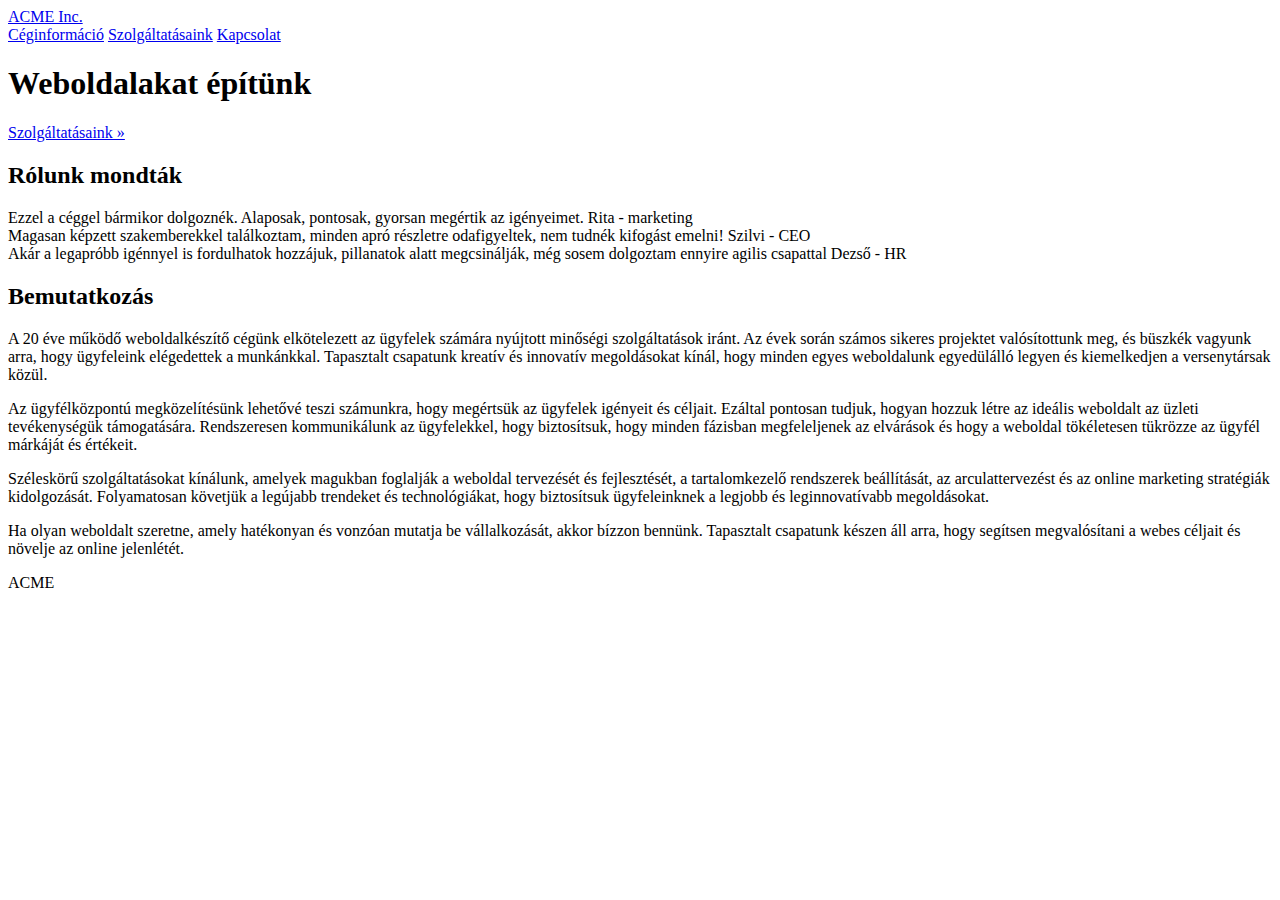
==== ceginformacio.html @ 22554b8b "Html szerkezet elkészítése, osztály változókkal" ====
<!DOCTYPE html>
<html lang="hu" xmlns="http://www.w3.org/1999/xhtml">
<head>
  <title>ACME Inc. - Kapcsolat</title>
  <meta charset="UTF-8">
  <meta name="viewport" content="width=device-width, initial-scale=1.0">
  <link rel="stylesheet" href="style.css">
</head>
<body>

  <nav class="menu">
    <a class="homa-page-link" href="index.html">ACME Inc.</a>
    <div>
      <a href="ceginformacio.html" class="selected">Céginformáció</a>
      <a href="szolgaltatasok.html">Szolgáltatásaink</a>
      <a href="kapcsolat.html">Kapcsolat</a>
    </div>
  </nav>

  <div class="container">
      <div class="main-box">
        <div class="image-with-title">
          <div class="title">
            <h1>Weboldalakat építünk</h1>
          </div>
          <a href="szolgaltatasok.html" class="services-link">Szolgáltatásaink »</a>
        </div>
      </div>
  </div>

  <section class="feedbacks">
      <h2 class="feedback-title">Rólunk mondták</h2>
      <div class="list">
        <div>
          <div class="image" id="profile1"></div>
          <span class="description">Ezzel a céggel bármikor dolgoznék. Alaposak, pontosak, gyorsan megértik az igényeimet.</span>
          <span class="feedback-detail">Rita - marketing</span>
        </div>
        <div>
          <div class="image" id="profile2"></div>
          <span class="description">Magasan képzett szakemberekkel találkoztam, minden apró részletre odafigyeltek, nem tudnék kifogást emelni!</span>
          <span class="feedback-detail">Szilvi - CEO</span>
        </div>
        <div>
          <div class="image" id="profile3"></div>
          <span class="description">Akár a legapróbb igénnyel is fordulhatok hozzájuk, pillanatok alatt megcsinálják, még sosem dolgoztam ennyire agilis csapattal</span>
          <span class="feedback-detail">Dezső - HR</span>
        </div>
      </div>
  </section>

  <section class="company-description">
    <div class="container">
      <h2 class="introduction-title">Bemutatkozás</h2>
      <p>
        A 20 éve működő weboldalkészítő cégünk elkötelezett az ügyfelek számára nyújtott minőségi szolgáltatások iránt.
        Az évek során számos sikeres projektet valósítottunk meg, és büszkék vagyunk arra, hogy ügyfeleink elégedettek a
        munkánkkal. Tapasztalt csapatunk kreatív és innovatív megoldásokat kínál, hogy minden egyes weboldalunk egyedülálló
        legyen és kiemelkedjen a versenytársak közül.
      </p>

      <p>
        Az ügyfélközpontú megközelítésünk lehetővé teszi számunkra, hogy megértsük az ügyfelek igényeit és céljait.
        Ezáltal pontosan tudjuk, hogyan hozzuk létre az ideális weboldalt az üzleti tevékenységük támogatására.
        Rendszeresen kommunikálunk az ügyfelekkel, hogy biztosítsuk, hogy minden fázisban megfeleljenek az elvárások és
        hogy a weboldal tökéletesen tükrözze az ügyfél márkáját és értékeit.
      </p>

      <p>
        Széleskörű szolgáltatásokat kínálunk, amelyek magukban foglalják a weboldal tervezését és fejlesztését,
        a tartalomkezelő rendszerek beállítását, az arculattervezést és az online marketing stratégiák kidolgozását.
        Folyamatosan követjük a legújabb trendeket és technológiákat, hogy biztosítsuk ügyfeleinknek a legjobb és
        leginnovatívabb megoldásokat.
      </p>

      <p>
        Ha olyan weboldalt szeretne, amely hatékonyan és vonzóan mutatja be vállalkozását, akkor bízzon bennünk.
        Tapasztalt csapatunk készen áll arra, hogy segítsen megvalósítani a webes céljait és növelje az online jelenlétét.
      </p>
    </div>
  </section>


  <footer><span>ACME</span></footer>
</body>
</html>
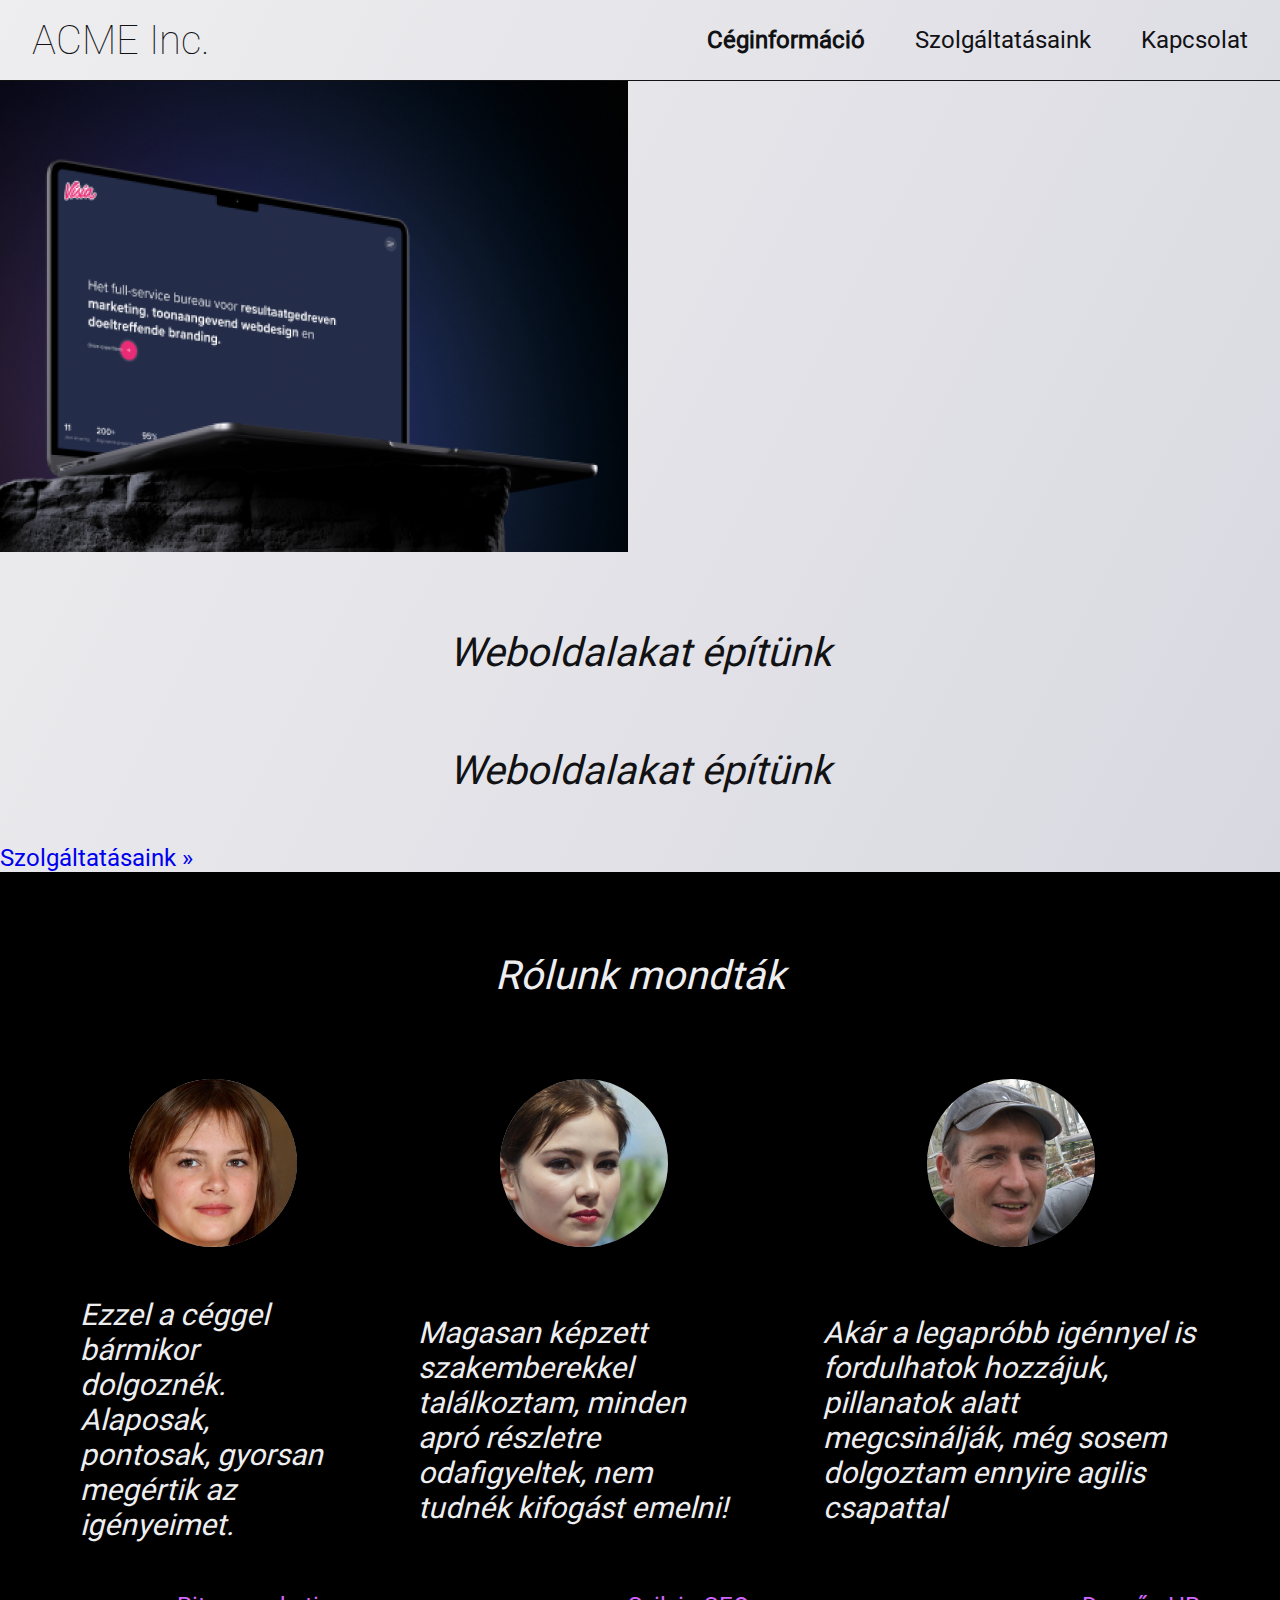
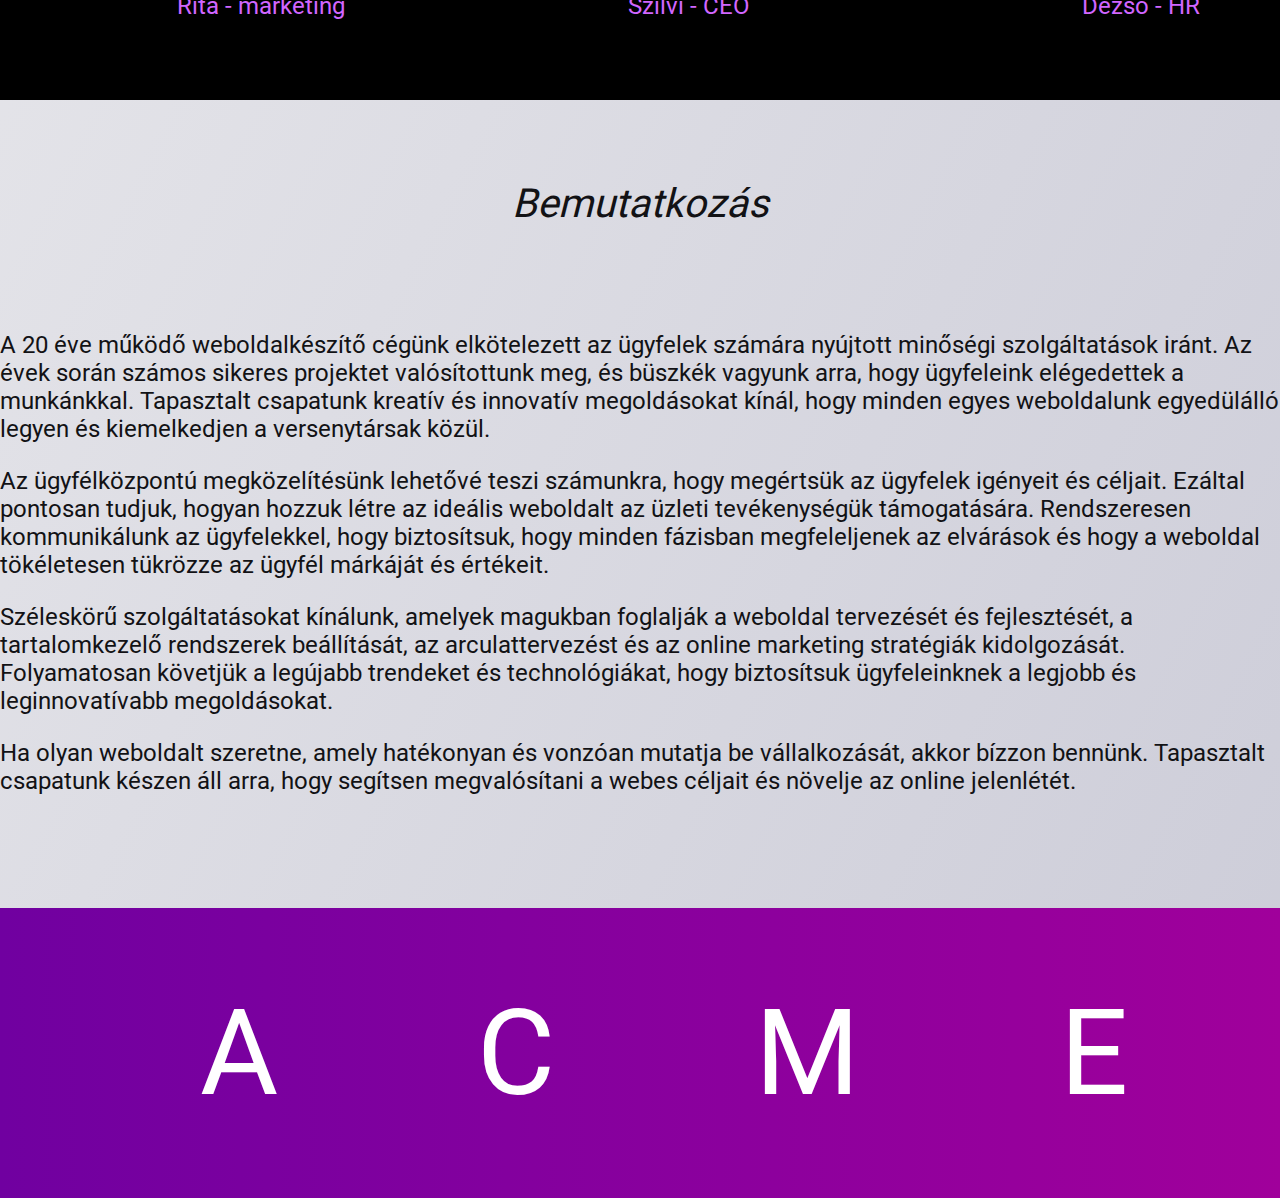
==== commit 61752106: "Mobil design kialakítása" ====
--- a/ceginformacio.html
+++ b/ceginformacio.html
@@ -9,7 +9,7 @@
 <body>
 
   <nav class="menu">
-    <a class="homa-page-link" href="index.html">ACME Inc.</a>
+    <a class="homa-page-link" href="index.html">ACME <span>Inc.</span></a>
     <div>
       <a href="ceginformacio.html" class="selected">Céginformáció</a>
       <a href="szolgaltatasok.html">Szolgáltatásaink</a>
@@ -18,7 +18,13 @@
   </nav>
 
   <div class="container">
-      <div class="main-box">
+      <div class="mobile-main-box ">
+        <img src="assets/image/company.png" alt="Company base image">
+        <div class="title">
+          <h1>Weboldalakat építünk</h1>
+        </div>
+      </div>
+      <div class="pc-main-box">
         <div class="image-with-title">
           <div class="title">
             <h1>Weboldalakat építünk</h1>
--- a/style.css
+++ b/style.css
@@ -0,0 +1,469 @@
+
+@font-face {
+    font-family: Roboto;
+    src: url(assets/fonts/Roboto-Regular.ttf);
+}
+
+@font-face {
+    font-family: Roboto-Light;
+    src: url(assets/fonts/Roboto-Light.ttf);
+}
+
+@font-face {
+    font-family: Roboto-Thin;
+    src: url(assets/fonts/Roboto-Thin.ttf);
+}
+
+body {
+    font-family: Roboto, serif;
+    font-size: 24px;
+    margin: 0;
+    color: #121215;
+    background: linear-gradient(117deg, #EEEEF0 0%, #CCCCD8 100%);
+}
+
+a {
+    text-decoration: none;
+}
+
+.container {
+    padding-right: 0px;
+    padding-left: 0px;
+    margin-right: auto;
+    margin-left: auto;
+}
+
+footer {
+    background: linear-gradient(90deg, #7000A0 0.01%, #A0009B 100%);
+    flex-shrink: 0;
+    text-align: center;
+    padding: 75px 0;
+}
+
+footer span {
+    color: #FFF;
+    text-align: center;
+    font-size: 120px;
+    font-weight: 400;
+    letter-spacing: 200px;
+    margin-left: 200px;
+    white-space: nowrap;
+
+}
+
+h2 {
+    color: #121215;
+    text-align: center;
+    font-size: 24px;
+    font-weight: 700;
+    line-height: normal;
+    margin: 0;
+}
+
+
+@media screen and (min-width: 1440px) {
+    div.container {
+        width: 1280px;
+    }
+}
+
+
+nav.menu {
+    display: flex;
+    height: 80px;
+    padding: 0px 32px;
+    justify-content: space-between;
+    align-items: center;
+    flex-shrink: 0;
+    border-bottom: 1px solid #121215;
+}
+
+nav.menu .homa-page-link{
+    color: #121215;
+    font-family: Roboto-Thin, serif;
+    font-size: 40px;
+    font-weight: 100;
+}
+
+nav.menu > div {
+    display: flex;
+    justify-content: center;
+    align-items: center;
+    gap: 50px;
+}
+
+nav.menu > div > a {
+    color: #121215;
+    font-size: 24px;
+    font-style: normal;
+    font-weight: 400;
+    line-height: normal;
+}
+
+nav.menu > div > a.selected {
+    font-weight: 700;
+}
+
+h1 {
+    color: #121215;
+    font-size: 40px;
+    font-style: italic;
+    font-weight: 400;
+    line-height: normal;
+    margin: 71px 0 50px 0;
+    text-align: center;
+}
+
+    /* main-page */
+
+
+
+body.main {
+    white-space: break-spaces;
+}
+
+div.main-page{
+    position: fixed;
+    top: 50%;
+    left: 50%;
+    /* bring your own prefixes */
+    transform: translate(-50%, -50%);
+    display: flex;
+    width: 927px;
+    align-items: center;
+    /*gap: 50px;
+    flex-shrink: 0;*/
+}
+
+div.main-page .company-name {
+    font-size: 64px;
+    font-weight: 900;
+    line-height: 75px;
+    letter-spacing: 15px;
+    text-align: left;
+    padding: 0 50px 0 0;
+}
+
+div.main-page nav {
+    padding: 0 0 0 50px;
+    border-left: 1px solid #000000;
+    display: flex;
+    flex-direction: column;
+    align-items: flex-start;
+    gap: 15px;
+}
+
+div.main-page nav a{
+    display: block;
+    font-size: 54px;
+    font-family: Roboto-Thin, Serif;
+    font-weight: 100;
+    line-height: 63px;
+    letter-spacing: 0px;
+    text-align: left;
+    text-decoration: none;
+    color: #121215;
+    /*padding: 5px 0;*/
+
+}
+
+
+/* Contact-page */
+
+main.contact {
+    display: flex;
+    justify-content: space-between;
+    align-items: center;
+    /*padding: 0 80px;*/
+    /*width: 1280px;*/
+    margin: 0 auto;
+    padding-bottom: 90px;
+}
+
+main.contact section {
+    font-style: italic;
+    font-weight: 400;
+    line-height: normal;
+}
+
+main.contact section h2 {
+    font-weight: 700;
+    text-align: left;
+    display: inline-block;
+}
+
+main.contact section ul {
+    margin: 0;
+}
+
+main.contact section p {
+    margin: 0;
+}
+
+main.contact section:not(:first-child){
+    padding-bottom: 20px;
+}
+
+main.contact section a {
+    color: #121215;
+    font-style: italic;
+    font-weight: 400;
+    line-height: normal;
+    text-decoration-line: underline;
+}
+
+main.contact section a.telefon {
+    text-decoration-line: none;
+}
+
+main.contact .description {
+    width: 702px;  /* TODO */
+    flex-shrink: 0;
+}
+
+main.contact #map {
+    flex-shrink: 0;
+}
+
+
+
+
+.contact-box {
+    background: #000000;
+    color: #FFFFFF;
+    padding: 50px;
+}
+
+
+.contact-box .datas {
+    display: flex;
+    flex-direction: column;
+    align-items: flex-start;
+    gap: 26px;
+}
+
+.contact-box label {
+    font-size: 24px;
+    font-weight: 700;
+}
+
+.contact-box .datas .group1 {
+    display: flex;
+    justify-content: space-between;
+    align-items: flex-start;
+    align-self: stretch;
+}
+
+.contact-box .datas .group1 .form-group {
+    width: 360px;
+
+}
+
+.contact-box .datas .group1 input {
+    flex-shrink: 0;
+    width: 100%;
+    height: 50px;
+    border-bottom: 4px solid #A0009B;
+    background: #888;
+}
+
+.contact-box .datas .group2 textarea {
+    width: 1280px;
+    height: 143px;
+    flex-shrink: 0;
+    border-bottom: 4px solid #A0009B;
+    background: #888;
+}
+
+
+.contact-box .datas .group2 {
+    align-self: stretch;
+}
+
+.contact-box .group3 {
+    width: 100%;
+}
+.contact-box .form-send{
+    display: flex;
+    float: right;
+    gap: 10px;
+    width: 200px;
+    padding: 13px 106px;
+    background: linear-gradient(92deg, #7000A0 0.76%, #A0009B 99.64%);
+    color: #FFF;
+    font-size: 24px;
+    font-weight: 700;
+    justify-content: center;
+    align-items: center;
+}
+
+
+/* Services page */
+
+h1.services-title{
+    margin-bottom: 89px;
+}
+
+.service-list {
+    display: flex;
+    justify-content: space-between;
+    align-items: flex-start;
+    align-content: flex-start;
+    row-gap: 50px;
+    flex-shrink: 0;
+    flex-wrap: wrap;
+    padding-bottom: 50px;
+}
+
+.service-list section {
+    display: flex;
+    width: 380px;
+    flex-direction: column;
+    align-items: center;
+    gap: 32px;
+}
+
+/*
+.service-list section h2 {
+    color: #121215;
+    text-align: center;
+    font-size: 24px;
+    font-weight: 700;
+}*/
+
+
+/* Company information */
+
+.main-box {
+    margin: 71px 0;
+    position: relative;
+}
+
+.main-box .image-with-title {
+    width: 628px;
+    height: 471px;
+    flex-shrink: 0;
+    background: url(assets/image/company.png), lightgray 50% / cover no-repeat;
+}
+
+.main-box .title {
+    width: 727px;
+    padding: 90px 0;
+    left: 444px;
+    position: relative;
+}
+.main-box .title h1 {
+    text-shadow: 0px 0px 15px #FFF;
+    font-size: 120px;
+    font-style: normal;
+    font-weight: 400;
+    line-height: normal;
+    margin: 0;
+    text-align: left;
+}
+
+.main-box a.services-link {
+    color: #121215;
+    position: absolute;
+    right: 0px;
+    bottom: -5px;
+
+    font-weight: 400;
+    line-height: normal;
+    text-decoration-line: underline;
+}
+
+h2.introduction-title {
+    padding: 80px;
+}
+
+h2.introduction-title {
+    font-size: 40px;
+    font-style: italic;
+    font-weight: 400;
+    line-height: normal;
+}
+
+section.feedbacks {
+    background: #000000;
+    color: #FFFFFF;
+}
+
+section.feedbacks  {
+    display: inline-flex;
+    padding: 80px;
+    flex-direction: column;
+    align-items: center;
+    gap: 80px;
+}
+
+section.feedbacks h2 {
+    color: #EEEEF0;
+    font-size: 40px;
+    font-style: italic;
+    font-weight: 400;
+    line-height: normal;
+}
+
+section.feedbacks > .list {
+    display: flex;
+    justify-content: center;
+    align-items: flex-start;
+    gap: 73px;
+    align-self: stretch;
+}
+
+section.feedbacks > .list > div {
+    display: flex;
+    flex-direction: column;
+    align-items: center;
+    gap: 50px;
+    align-self: stretch;
+    justify-content: space-between;
+}
+
+section.feedbacks > .list > div > .image {
+    width: 168px;
+    height: 168px;
+    border-radius: 344px;
+}
+
+section.feedbacks > .list > div > #profile1 {
+    background: url(assets/image/profile-1.png), lightgray 50% / cover no-repeat;
+}
+
+section.feedbacks > .list > div > #profile2 {
+    background: url(assets/image/profile-2.png), lightgray 50% / cover no-repeat;
+}
+
+section.feedbacks > .list > div > #profile3 {
+    background: url(assets/image/profile-3.png), lightgray 50% / cover no-repeat;
+}
+
+
+section.feedbacks > .list > div > .description {
+    color: #EEEEF0;
+    font-size: 30px;
+    font-style: italic;
+    font-weight: 400;
+    line-height: normal;
+}
+
+
+section.feedbacks > .list > div > .feedback-detail {
+    color: #D166FF;
+    font-size: 24px;
+    font-style: normal;
+    font-weight: 400;
+    line-height: normal;
+
+    display: flex;
+    justify-content: flex-end;
+    align-items: center;
+    gap: 10px;
+    align-self: stretch;
+}
+
+section.company-description {
+    padding-bottom: 89px;
+}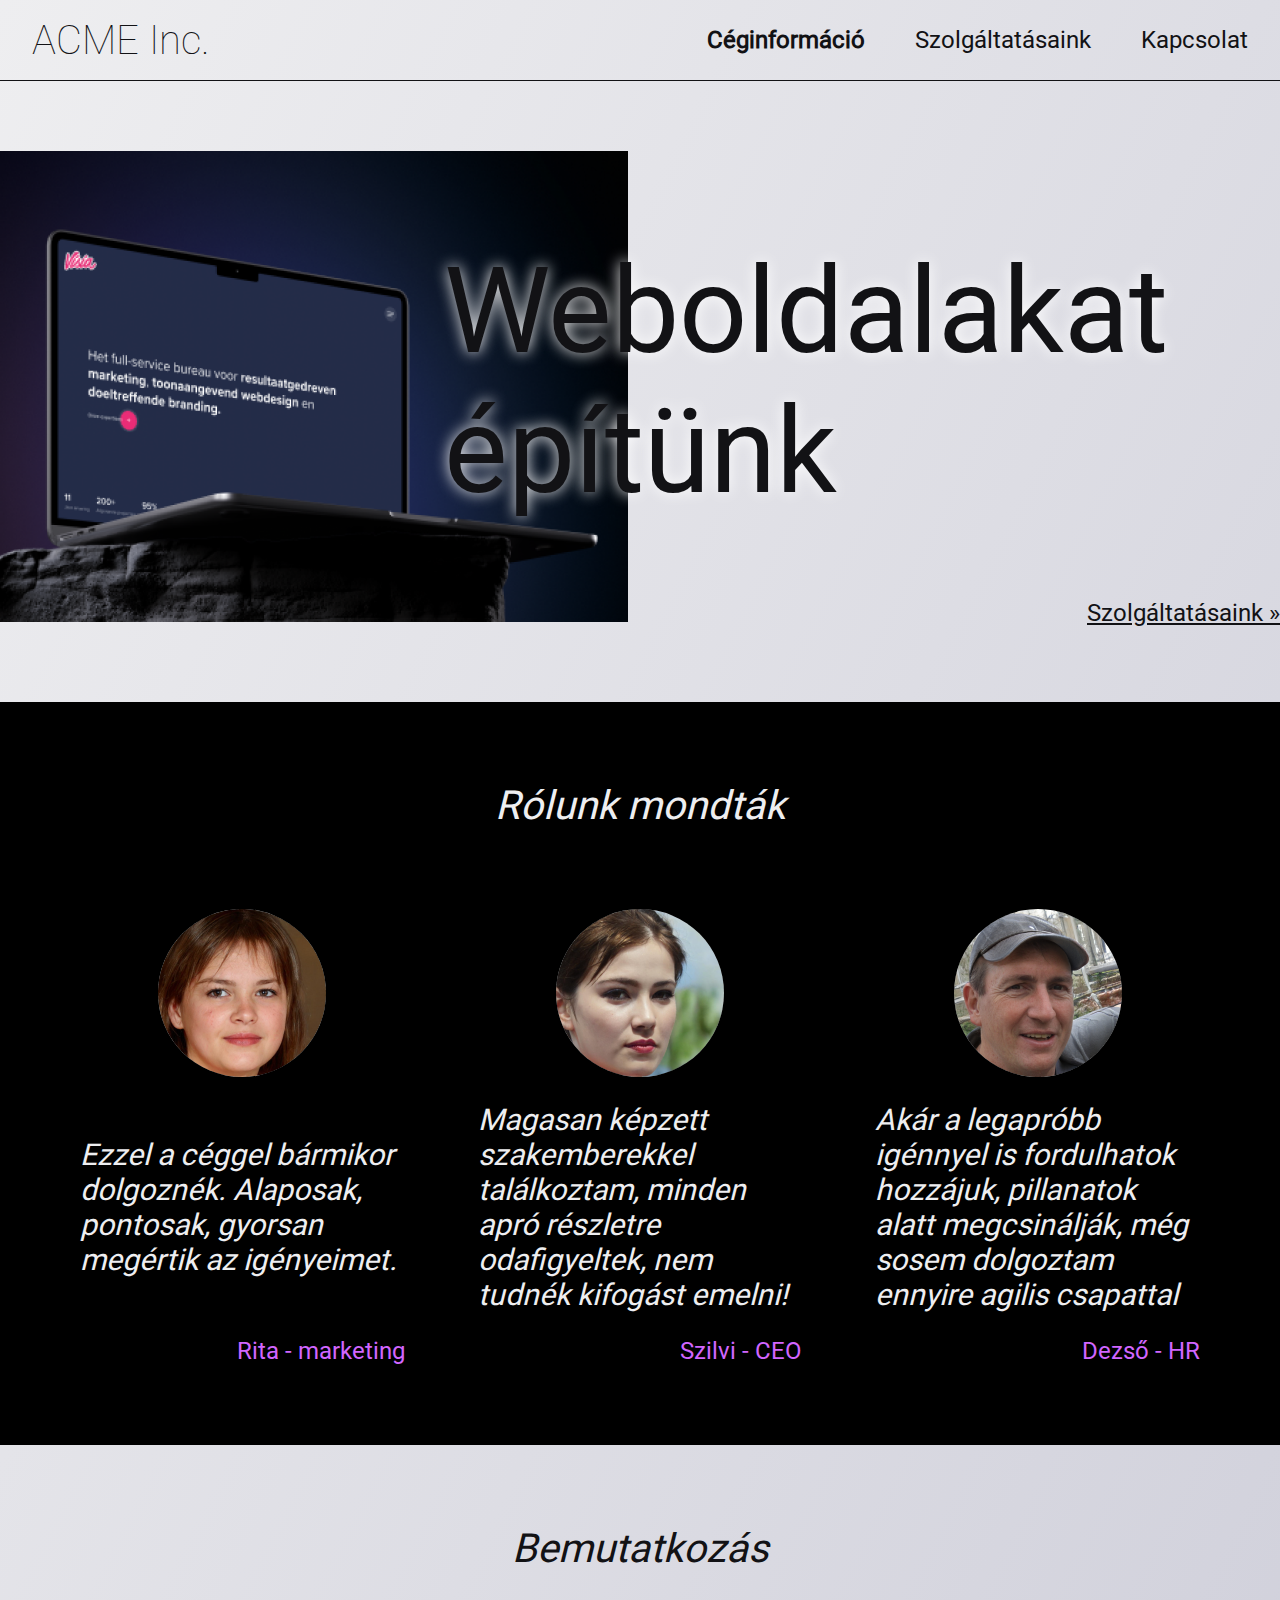
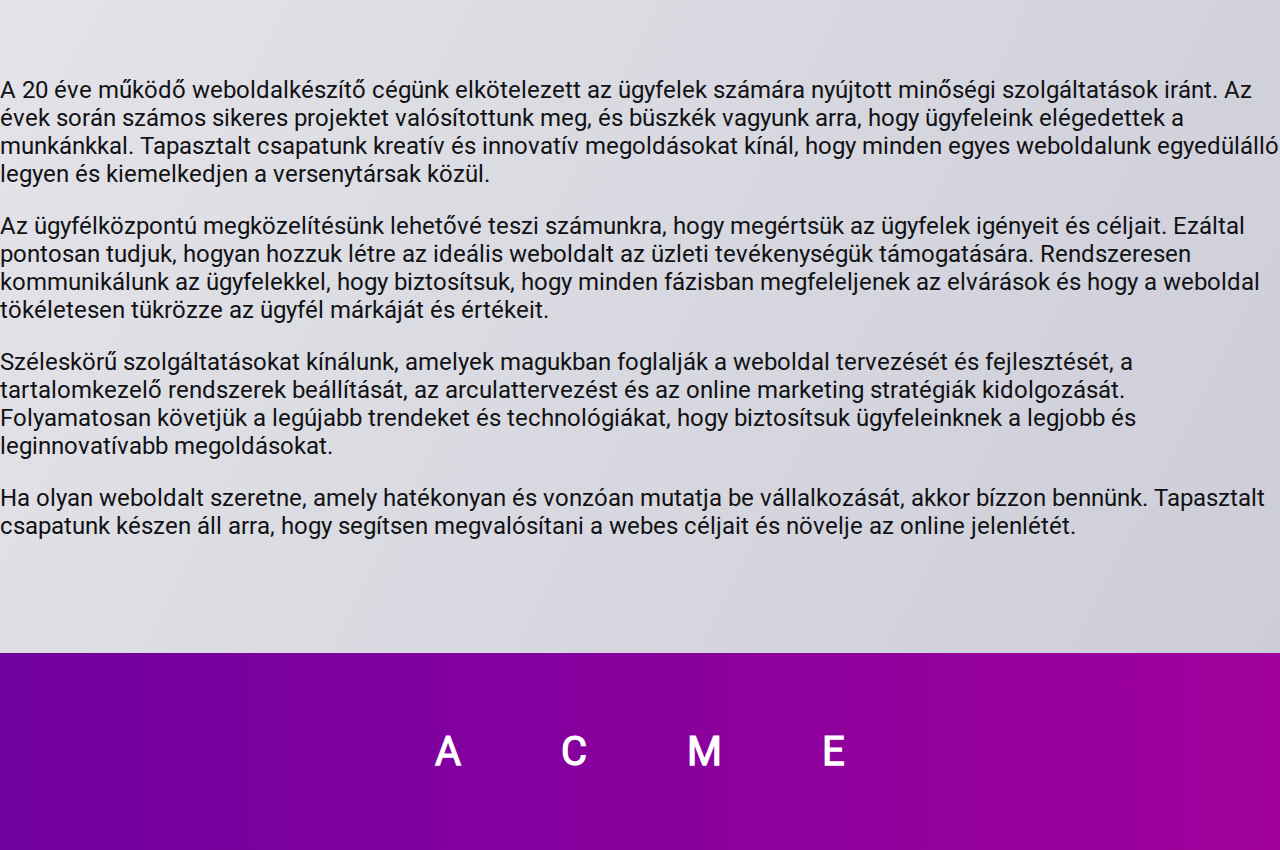
==== commit 39257437: "módosítások elvégzése, Projekt átnézése" ====
--- a/ceginformacio.html
+++ b/ceginformacio.html
@@ -1,7 +1,7 @@
 <!DOCTYPE html>
 <html lang="hu" xmlns="http://www.w3.org/1999/xhtml">
 <head>
-  <title>ACME Inc. - Kapcsolat</title>
+  <title>ACME Inc. - Céginformáció</title>
   <meta charset="UTF-8">
   <meta name="viewport" content="width=device-width, initial-scale=1.0">
   <link rel="stylesheet" href="style.css">
--- a/style.css
+++ b/style.css
@@ -23,6 +23,7 @@
 }
 
 a {
+    color: #121215;
     text-decoration: none;
 }
 
@@ -51,8 +52,29 @@
 
 }
 
+@media screen and (max-width: 1000px) {
+    footer span{
+        font-size: 40px;
+        font-style: normal;
+        font-weight: 700;
+        line-height: normal;
+        letter-spacing: 50px;
+        margin-left: 40px;
+    }
+}
+
+@media screen and (min-width: 1001px) and (max-width: 1439px) {
+    footer span{
+        font-size: 40px;
+        font-style: normal;
+        font-weight: 700;
+        line-height: normal;
+        letter-spacing: 100px;
+        margin-left: 100px;
+    }
+}
+
 h2 {
-    color: #121215;
     text-align: center;
     font-size: 24px;
     font-weight: 700;
@@ -70,7 +92,6 @@
 
 nav.menu {
     display: flex;
-    height: 80px;
     padding: 0px 32px;
     justify-content: space-between;
     align-items: center;
@@ -79,7 +100,6 @@
 }
 
 nav.menu .homa-page-link{
-    color: #121215;
     font-family: Roboto-Thin, serif;
     font-size: 40px;
     font-weight: 100;
@@ -90,22 +110,58 @@
     justify-content: center;
     align-items: center;
     gap: 50px;
+    flex-wrap: wrap;
+    padding: 26px 0;
 }
 
 nav.menu > div > a {
-    color: #121215;
     font-size: 24px;
     font-style: normal;
     font-weight: 400;
     line-height: normal;
 }
 
+@media screen and  (max-width: 800px) {
+    nav.menu > div {
+        gap: 20px;
+    }
+    nav.menu > a.homa-page-link > span {
+        display: none;
+    }
+}
+
+@media screen and (max-width: 640px) {
+    nav.menu {
+        padding: 8px 24px;
+    }
+
+    nav.menu > div {
+        flex-direction: column;
+        align-items: flex-end;
+        gap: 8px;
+        padding: 0;
+    }
+
+    nav.menu > a.homa-page-link  {
+        font-family: Roboto, Serif;
+        font-size: 32px;
+        font-style: normal;
+        font-weight: 900;
+        line-height: normal;
+        letter-spacing: 2px;
+    }
+
+    nav.menu > div > a {
+        font-family: Roboto-Thin;
+        font-weight: 100;
+    }
+}
+
 nav.menu > div > a.selected {
     font-weight: 700;
 }
 
 h1 {
-    color: #121215;
     font-size: 40px;
     font-style: italic;
     font-weight: 400;
@@ -114,25 +170,19 @@
     text-align: center;
 }
 
-    /* main-page */
-
-
-
+/* main-page */
 body.main {
-    white-space: break-spaces;
-}
-
-div.main-page{
+    margin: revert;
+}
+
+div.main-page {
     position: fixed;
     top: 50%;
     left: 50%;
     /* bring your own prefixes */
     transform: translate(-50%, -50%);
     display: flex;
-    width: 927px;
-    align-items: center;
-    /*gap: 50px;
-    flex-shrink: 0;*/
+    align-items: center;
 }
 
 div.main-page .company-name {
@@ -141,19 +191,16 @@
     line-height: 75px;
     letter-spacing: 15px;
     text-align: left;
-    padding: 0 50px 0 0;
+    padding: 0 40px 0 0;
+    margin-left: 15px;
 }
 
 div.main-page nav {
-    padding: 0 0 0 50px;
-    border-left: 1px solid #000000;
     display: flex;
     flex-direction: column;
-    align-items: flex-start;
-    gap: 15px;
-}
-
-div.main-page nav a{
+}
+
+div.main-page nav a {
     display: block;
     font-size: 54px;
     font-family: Roboto-Thin, Serif;
@@ -162,8 +209,47 @@
     letter-spacing: 0px;
     text-align: left;
     text-decoration: none;
-    color: #121215;
-    /*padding: 5px 0;*/
+}
+
+@media screen and (min-width: 1000px) {
+    div.main-page {
+        width: 927px;
+    }
+
+    div.main-page nav {
+        padding: 0 0 0 50px;
+        border-left: 1px solid #121215;
+        align-items: flex-start;
+        gap: 15px;
+    }
+}
+
+@media screen and (max-width: 1000px) {
+    div.main-page {
+        flex-direction: column;
+        justify-content: center;
+        gap: 50px;
+        width: 100%;
+    }
+
+    div.main-page nav {
+        align-items: center;
+        gap: 32px;
+        padding-top: 50px;
+        border-top: 1px solid #121215;
+        width: 100%;
+    }
+
+    div.main-page .company-name {
+        padding: 0;
+        letter-spacing: 10px;
+        font-size: 48px;
+    }
+
+    div.main-page nav a {
+        font-size: 40px;
+        line-height: normal;
+    }
 
 }
 
@@ -200,12 +286,16 @@
     margin: 0;
 }
 
-main.contact section:not(:first-child){
-    padding-bottom: 20px;
-}
+main.contact section:not(:first-child) {
+    padding-bottom: 30px;
+}
+
+main.contact section:last-child {
+    padding-bottom: 0px;
+}
+
 
 main.contact section a {
-    color: #121215;
     font-style: italic;
     font-weight: 400;
     line-height: normal;
@@ -217,7 +307,7 @@
 }
 
 main.contact .description {
-    width: 702px;  /* TODO */
+    width: 702px;
     flex-shrink: 0;
 }
 
@@ -225,7 +315,32 @@
     flex-shrink: 0;
 }
 
-
+@media screen and (max-width: 1240px) {
+
+    .contact-title {
+        padding: 32px;
+        margin: 0;
+    }
+
+    main.contact {
+        display: flex;
+        padding: 0px 32px 32px 32px;
+        flex-direction: column;
+        align-items: flex-start;
+        gap: 64px;
+    }
+
+    main.contact .description {
+        align-self: stretch;
+        width: 100%;
+    }
+
+    main.contact #map {
+        align-self: stretch;
+        object-fit: cover;
+        height: 400px;
+    }
+}
 
 
 .contact-box {
@@ -245,6 +360,8 @@
 .contact-box label {
     font-size: 24px;
     font-weight: 700;
+    padding-bottom: 15px;
+    display: block;
 }
 
 .contact-box .datas .group1 {
@@ -256,7 +373,6 @@
 
 .contact-box .datas .group1 .form-group {
     width: 360px;
-
 }
 
 .contact-box .datas .group1 input {
@@ -268,21 +384,21 @@
 }
 
 .contact-box .datas .group2 textarea {
-    width: 1280px;
+    width: 100%;
     height: 143px;
     flex-shrink: 0;
     border-bottom: 4px solid #A0009B;
     background: #888;
 }
 
-
 .contact-box .datas .group2 {
     align-self: stretch;
 }
 
-.contact-box .group3 {
+.contact-box .button {
     width: 100%;
 }
+
 .contact-box .form-send{
     display: flex;
     float: right;
@@ -297,6 +413,54 @@
     align-items: center;
 }
 
+.contact-form {
+    display: flex;
+    flex-direction: column;
+    gap: 45px;
+}
+
+@media screen and (max-width: 800px) {
+    .contact-box {
+        padding: 32px;
+    }
+
+    .contact-box .datas .group1 {
+        display: flex;
+        flex-direction: column;
+        align-items: center;
+        gap: 32px;
+        align-self: stretch;
+    }
+
+    .contact-box .datas .group1 input {
+        width: calc(100% - 8px);
+    }
+
+    .contact-box .datas .group2 textarea {
+        width: calc(100% - 8px);
+    }
+
+    .contact-box .datas .group1 .form-group {
+        width: 300px;
+    }
+
+    .contact-box .button {
+        display: flex;
+        width: 100%;
+        justify-content: center;
+        align-items: center;
+        gap: 10px;
+    }
+
+    .contact-form {
+        display: flex;
+        flex-direction: column;
+        align-items: center;
+        gap: 32px;
+    }
+
+}
+
 
 /* Services page */
 
@@ -312,7 +476,7 @@
     row-gap: 50px;
     flex-shrink: 0;
     flex-wrap: wrap;
-    padding-bottom: 50px;
+    padding-bottom: 80px;
 }
 
 .service-list section {
@@ -323,36 +487,49 @@
     gap: 32px;
 }
 
-/*
-.service-list section h2 {
-    color: #121215;
-    text-align: center;
-    font-size: 24px;
-    font-weight: 700;
-}*/
+.service-list section svg {
+    fill: #121215;
+}
+
+@media screen and (max-width: 640px) {
+    h1.services-title{
+        display: none;
+    }
+
+    .service-list {
+        padding: 20px 32px;
+        justify-content: center;
+        gap: 64px 50px;
+    }
+}
 
 
 /* Company information */
 
-.main-box {
-    margin: 71px 0;
+.pc-main-box {
+    margin: 70px 0 80px 0;
     position: relative;
 }
 
-.main-box .image-with-title {
+.mobile-main-box {
+    position: relative;
+    display: flex;
+}
+
+.pc-main-box .image-with-title {
     width: 628px;
     height: 471px;
     flex-shrink: 0;
     background: url(assets/image/company.png), lightgray 50% / cover no-repeat;
 }
 
-.main-box .title {
+.pc-main-box .title {
     width: 727px;
     padding: 90px 0;
     left: 444px;
     position: relative;
 }
-.main-box .title h1 {
+.pc-main-box .title h1 {
     text-shadow: 0px 0px 15px #FFF;
     font-size: 120px;
     font-style: normal;
@@ -362,8 +539,7 @@
     text-align: left;
 }
 
-.main-box a.services-link {
-    color: #121215;
+.pc-main-box a.services-link {
     position: absolute;
     right: 0px;
     bottom: -5px;
@@ -374,22 +550,56 @@
 }
 
 h2.introduction-title {
-    padding: 80px;
-}
-
-h2.introduction-title {
     font-size: 40px;
     font-style: italic;
     font-weight: 400;
     line-height: normal;
-}
-
-section.feedbacks {
+    padding: 80px;
+}
+
+@media screen and (max-width: 639px) {
+    .pc-main-box {
+        display: none;
+    }
+
+    .mobile-main-box img{
+        width: 100%;
+    }
+
+    .mobile-main-box .title {
+        position: absolute;
+        top: 0;
+        width: 100%;
+    }
+
+    .mobile-main-box .title h1 {
+        color: #FFF;
+        text-align: center;
+        font-size: 50px;
+        font-style: normal;
+        font-weight: 400;
+        line-height: 120%;
+        margin: 0;
+        padding: 32px 36px;
+    }
+}
+
+@media screen and (min-width: 640px) {
+    .mobile-main-box {
+        display: none;
+    }
+}
+
+@media screen and (max-width: 1240px) {
+    .pc-main-box .title,
+    .pc-main-box .services-link{
+        display: none;
+    }
+}
+
+section.feedbacks  {
     background: #000000;
     color: #FFFFFF;
-}
-
-section.feedbacks  {
     display: inline-flex;
     padding: 80px;
     flex-direction: column;
@@ -417,9 +627,11 @@
     display: flex;
     flex-direction: column;
     align-items: center;
-    gap: 50px;
+    gap: 25px;
     align-self: stretch;
     justify-content: space-between;
+    flex-grow: 1;
+    flex-basis: 0;
 }
 
 section.feedbacks > .list > div > .image {
@@ -440,7 +652,6 @@
     background: url(assets/image/profile-3.png), lightgray 50% / cover no-repeat;
 }
 
-
 section.feedbacks > .list > div > .description {
     color: #EEEEF0;
     font-size: 30px;
@@ -449,7 +660,6 @@
     line-height: normal;
 }
 
-
 section.feedbacks > .list > div > .feedback-detail {
     color: #D166FF;
     font-size: 24px;
@@ -466,4 +676,97 @@
 
 section.company-description {
     padding-bottom: 89px;
+}
+
+@media screen and (max-width: 800px) {
+    section.feedbacks {
+        display: flex;
+        gap: 32px;
+        padding: 32px;
+    }
+
+    section.feedbacks > .list {
+        display: flex;
+        flex-direction: column;
+        align-items: center;
+        gap: 64px;
+        align-self: stretch;
+    }
+
+    section.feedbacks > .list > div {
+        gap: 50px;
+    }
+
+    section.company-description {
+        padding: 32px;
+        font-size: 18px;
+    }
+
+    section.feedbacks > .list > div > .description {
+        font-size: 24px;
+    }
+
+    h2.introduction-title {
+        padding: 0px 0 8px 0;
+    }
+}
+
+/* Dark mode */
+
+@media (prefers-color-scheme: dark) {
+    body {
+        background: linear-gradient(117deg, #121215 0%, #262629 100%);
+        color: #FFF;
+    }
+
+    a {
+        color: #FFF;
+    }
+
+    div.main-page nav {
+        border-left: 1px solid #FFF;
+    }
+
+    @media screen and (max-width: 1000px) {
+        div.main-page nav{
+            border-left: 0;
+            border-top: 1px solid #FFF;
+        }
+    }
+
+    nav.menu {
+        border-bottom: 1px solid #FFF;
+    }
+
+    .pc-main-box .title h1 {
+        text-shadow: none;
+    }
+
+    section.feedbacks {
+        background-color: #FFF;
+    }
+
+    section.feedbacks h2 {
+        color: #000;
+    }
+
+    section.feedbacks > .list > div > .description {
+        color: #000;
+    }
+
+    section.feedbacks > .list > div > .feedback-detail {
+        color: #7000A0;
+    }
+
+    .service-list section svg {
+        fill: #FFF;
+    }
+
+    .contact-box {
+        background: #FFF;
+    }
+
+    .contact-box label {
+        color: #000;
+    }
 }